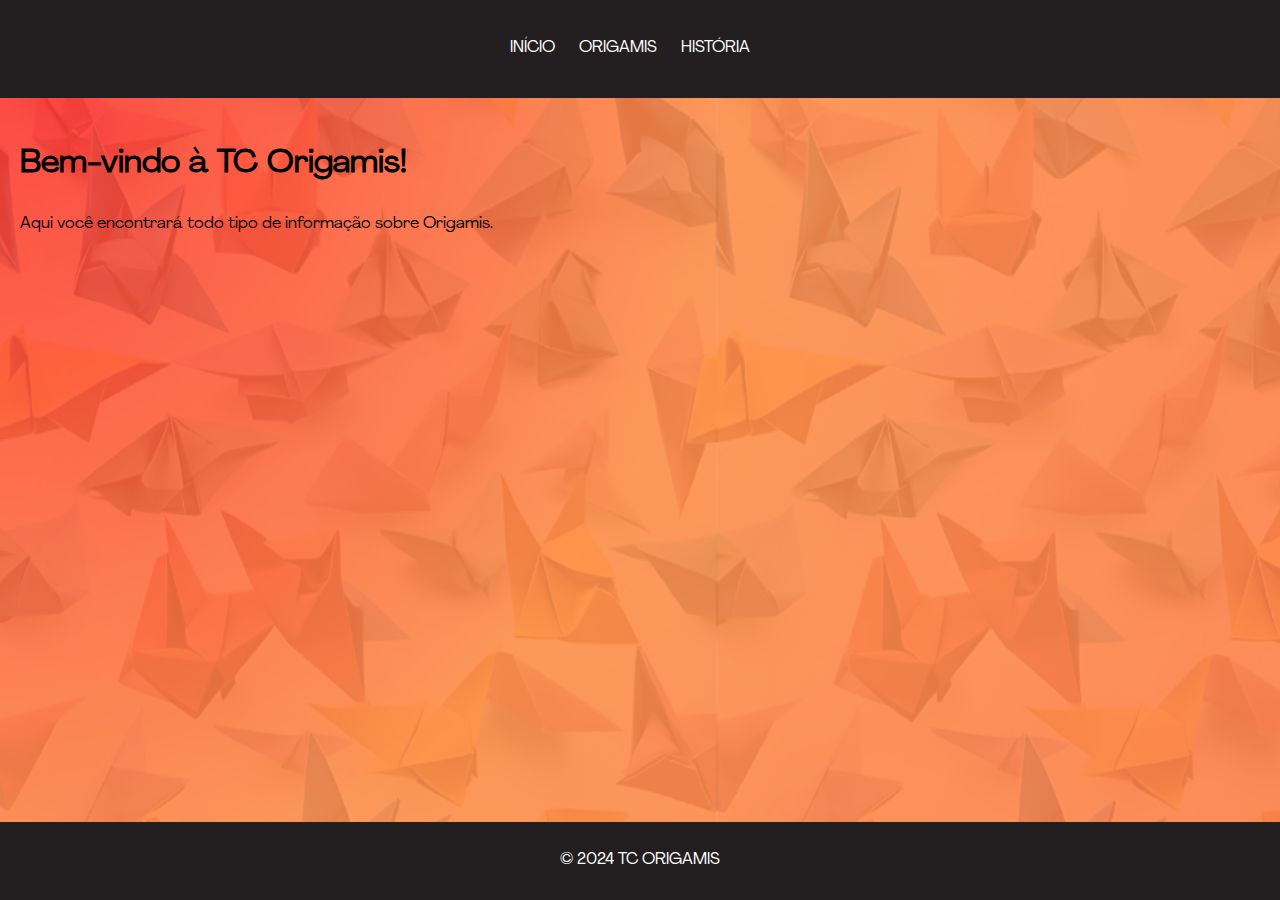
==== index.html @ 2ccadac8 "Update index.html" ====
<!DOCTYPE html>
<html lang="pt-br">
<head>
    <meta charset="UTF-8">
    <meta name="viewport" content="width=device-width, initial-scale=1.0">
    <title>Team Crazy Origami - Início</title>
    <link rel="stylesheet" href="styles.css">
    <link rel="icon" type="image/png" href="TCORIGAMI-1.png">
    <style>
    body {
        background-color: #f0f0f0;
    }
</style>
</head>
<body>
    <header>
        <nav>
            <ul>
                <li><a href="index.html">INÍCIO</a></li>
                <li><a href="servicos.html">ORIGAMIS</a></li>
                <li><a href="sobre.html">HISTÓRIA</a></li>
            </ul>
        </nav>
    </header>

    <main>
        <h1>Bem-vindo à TC Origamis!</h1>
        <p>Aqui você encontrará todo tipo de informação sobre Origamis.</p>
    </main>

    <footer>
        <p>© 2024 TC ORIGAMIS</p>
    </footer>
</body>
</html>
---- styles.css ----
/* Fonte */
@font-face {
    font-family: 'Agrandir';
    src: url('Agrandir-Regular.otf') format('truetype');
}

html, body {
    height: 100%;
    margin: 0;
    padding: 0;
    font-family: 'Agrandir', sans-serif;
    line-height: 1.6;
    /* Wallpaper */
    background-image: url('WallpaperSite.png');
    background-size: 100% 100%;
    background-repeat: no-repeat;
    background-attachment: fixed;
    display: flex;
    flex-direction: column;
}

header {
    background-color: #231F20;
    color: #fff;
    padding: 20px 0;
    text-align: center;
}

header nav ul {
    list-style-type: none;
    padding: 0;
}

header nav ul li {
    display: inline;
    margin-right: 20px;
}

header nav ul li a {
    color: #fff;
    text-decoration: none;
    word-spacing: 60px;
}

main {
    flex: 1;
    padding: 20px;
}

footer {
    background-color: #231F20;
    color: #fff;
    text-align: center;
    padding: 10px 0;
    width: 100%;
    margin-top: auto;
}

 .hidden {
            display: none; /* Inicia a imagem como invisível */
        }
 #footerButton {
            font-family: 'Agrandir', sans-serif;
            background: none;
            border: none;
            color: #fff; /* Cor do texto no rodapé */
            cursor: pointer; /* Indica que é clicável */
            font-size: 16px; /* Ajuste conforme necessário */
            text-align: center;
            display: inline-block; /* Garante que o botão seja tratado como um bloco em linha */
            margin: 0 auto; /* Centraliza o botão */
        }
 #footerButton:focus {
            outline: none; /* Remove o contorno padrão quando o botão está focado */
        }

@media (max-width: 768px) and (orientation: landscape) {
    footer {
        height: 60px; /* Reduz a altura do rodapé */
        padding: 5px 0; /* Reduz o preenchimento do rodapé */
        font-size: 14px; /* Reduz o tamanho da fonte do rodapé */
    }
}
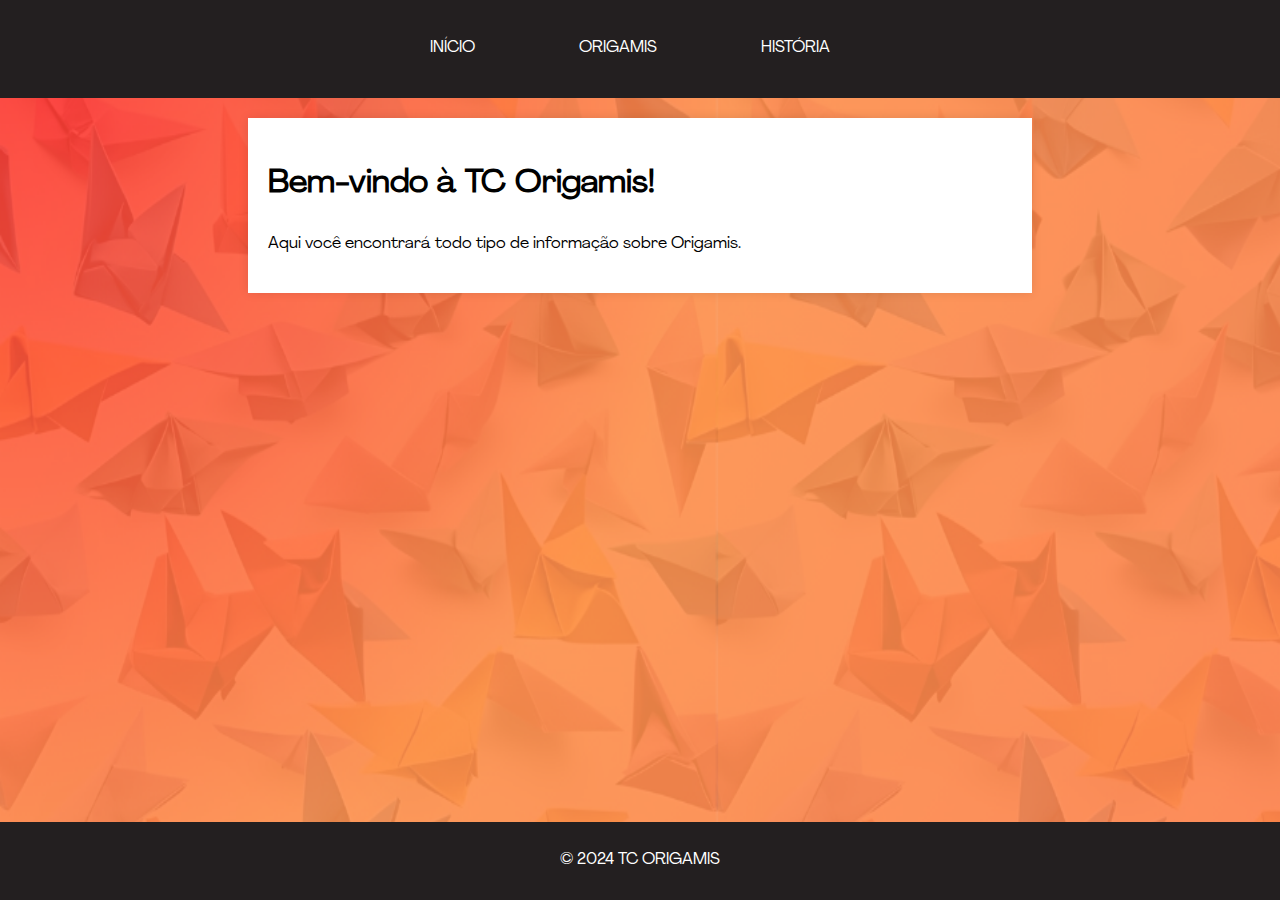
==== commit 9ecb10d3: "Update index.html" ====
--- a/index.html
+++ b/index.html
@@ -24,8 +24,10 @@
     </header>
 
     <main>
+         <div class="container">
         <h1>Bem-vindo à TC Origamis!</h1>
         <p>Aqui você encontrará todo tipo de informação sobre Origamis.</p>
+         </div>
     </main>
 
     <footer>
--- a/styles.css
+++ b/styles.css
@@ -2,6 +2,14 @@
 @font-face {
     font-family: 'Agrandir';
     src: url('Agrandir-Regular.otf') format('truetype');
+}
+
+.container {
+            width: 60%; /* Largura da caixa branca */
+            margin: 0 auto; /* Centraliza horizontalmente */
+            background-color: #fff; /* Cor de fundo branca */
+            padding: 20px; /* Espaçamento interno */
+            box-shadow: 0 0 10px rgba(0, 0, 0, 0.1); /* Sombra suave */
 }
 
 html, body {
@@ -24,6 +32,7 @@
     color: #fff;
     padding: 20px 0;
     text-align: center;
+    word-spacing: 80px;
 }
 
 header nav ul {
@@ -39,7 +48,6 @@
 header nav ul li a {
     color: #fff;
     text-decoration: none;
-    word-spacing: 60px;
 }
 
 main {
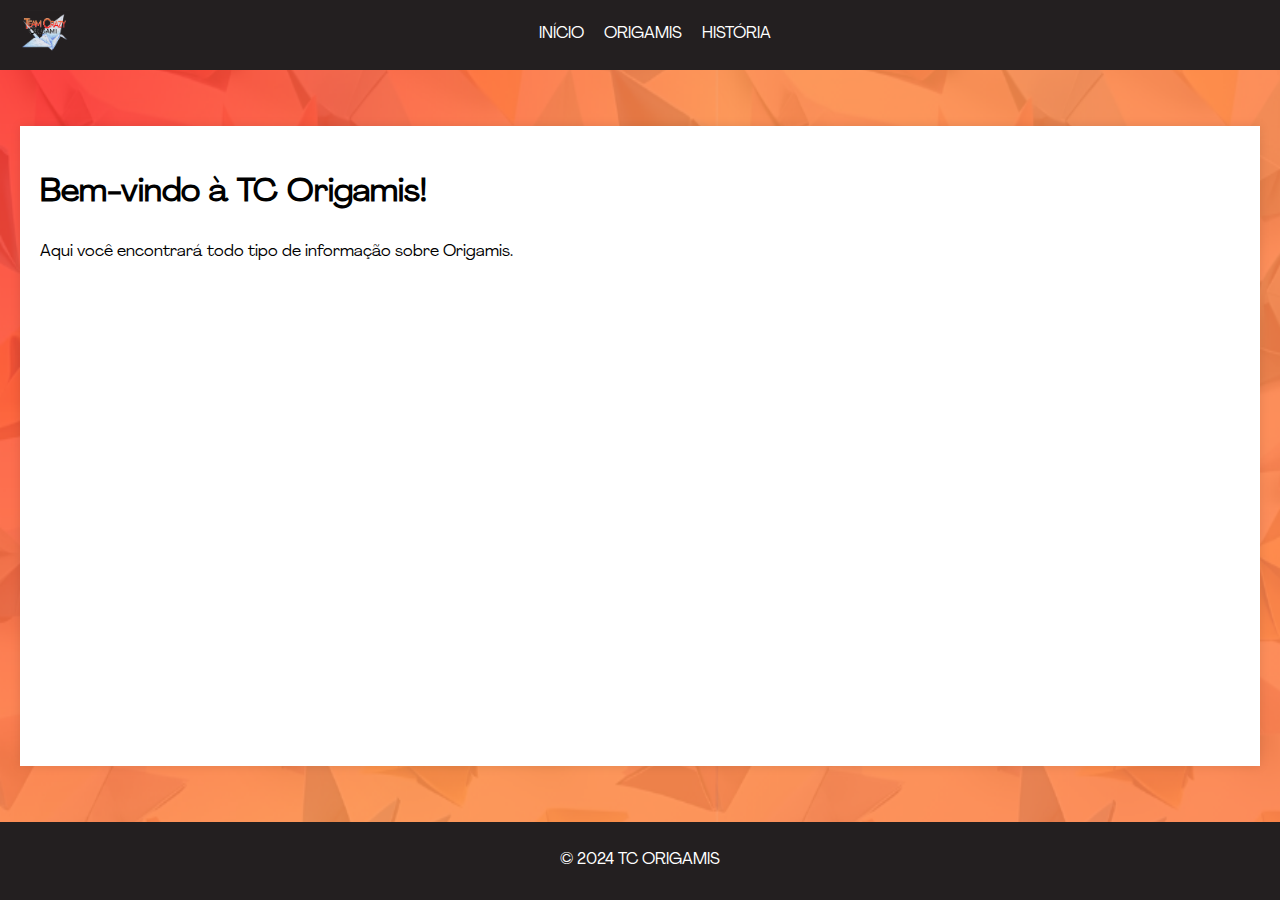
==== commit 75c4297d: "Update index.html" ====
--- a/index.html
+++ b/index.html
@@ -14,6 +14,8 @@
 </head>
 <body>
     <header>
+           <div class="header-container">
+            <img src="TCORIGAMI-1.png" alt="Logo" class="logo">
         <nav>
             <ul>
                 <li><a href="index.html">INÍCIO</a></li>
@@ -21,6 +23,7 @@
                 <li><a href="sobre.html">HISTÓRIA</a></li>
             </ul>
         </nav>
+           </div>
     </header>
 
     <main>
--- a/styles.css
+++ b/styles.css
@@ -2,14 +2,6 @@
 @font-face {
     font-family: 'Agrandir';
     src: url('Agrandir-Regular.otf') format('truetype');
-}
-
-.container {
-            width: 60%; /* Largura da caixa branca */
-            margin: 0 auto; /* Centraliza horizontalmente */
-            background-color: #fff; /* Cor de fundo branca */
-            padding: 20px; /* Espaçamento interno */
-            box-shadow: 0 0 10px rgba(0, 0, 0, 0.1); /* Sombra suave */
 }
 
 html, body {
@@ -27,17 +19,30 @@
     flex-direction: column;
 }
 
-header {
+.header-container {
+    display: flex;
+    align-items: center;
+    justify-content: space-between;
     background-color: #231F20;
-    color: #fff;
-    padding: 20px 0;
-    text-align: center;
+    padding: 10px 20px;
     word-spacing: 80px;
+}
+
+.logo {
+    height: 50px; /* Ajuste a altura conforme necessário */
+}
+
+header nav {
+    flex: 1;
+    display: flex;
+    justify-content: center; /* Centraliza o menu de navegação */
 }
 
 header nav ul {
     list-style-type: none;
     padding: 0;
+    margin: 0;
+    display: flex;
 }
 
 header nav ul li {
@@ -53,6 +58,19 @@
 main {
     flex: 1;
     padding: 20px;
+    display: flex;
+    justify-content: center; /* Centraliza horizontalmente */
+    align-items: center; /* Centraliza verticalmente */
+}
+
+.container {
+             width: 1200px; /* Largura fixa */
+             height: 600px; /* Altura fixa */
+             background-color: #fff; /* Cor de fundo branca */
+             padding: 20px; /* Espaçamento interno */
+             box-shadow: 0 0 10px rgba(0, 0, 0, 0.1); /* Sombra suave */
+             overflow: auto; /* Adiciona barra de rolagem se o conteúdo exceder a altura */
+             margin: 20px auto; /* Centraliza a caixa na página */
 }
 
 footer {
@@ -61,12 +79,13 @@
     text-align: center;
     padding: 10px 0;
     width: 100%;
-    margin-top: auto;
+    flex-shrink: 0;
 }
 
  .hidden {
             display: none; /* Inicia a imagem como invisível */
         }
+
  #footerButton {
             font-family: 'Agrandir', sans-serif;
             background: none;
@@ -78,6 +97,7 @@
             display: inline-block; /* Garante que o botão seja tratado como um bloco em linha */
             margin: 0 auto; /* Centraliza o botão */
         }
+
  #footerButton:focus {
             outline: none; /* Remove o contorno padrão quando o botão está focado */
         }
@@ -87,5 +107,11 @@
         height: 60px; /* Reduz a altura do rodapé */
         padding: 5px 0; /* Reduz o preenchimento do rodapé */
         font-size: 14px; /* Reduz o tamanho da fonte do rodapé */
+    }    
+}
+
+@media (max-width: 768px) {
+    header {
+        word-spacing: 0px; /* Reduz o espaçamento entre palavras em dispositivos móveis */
     }
 }
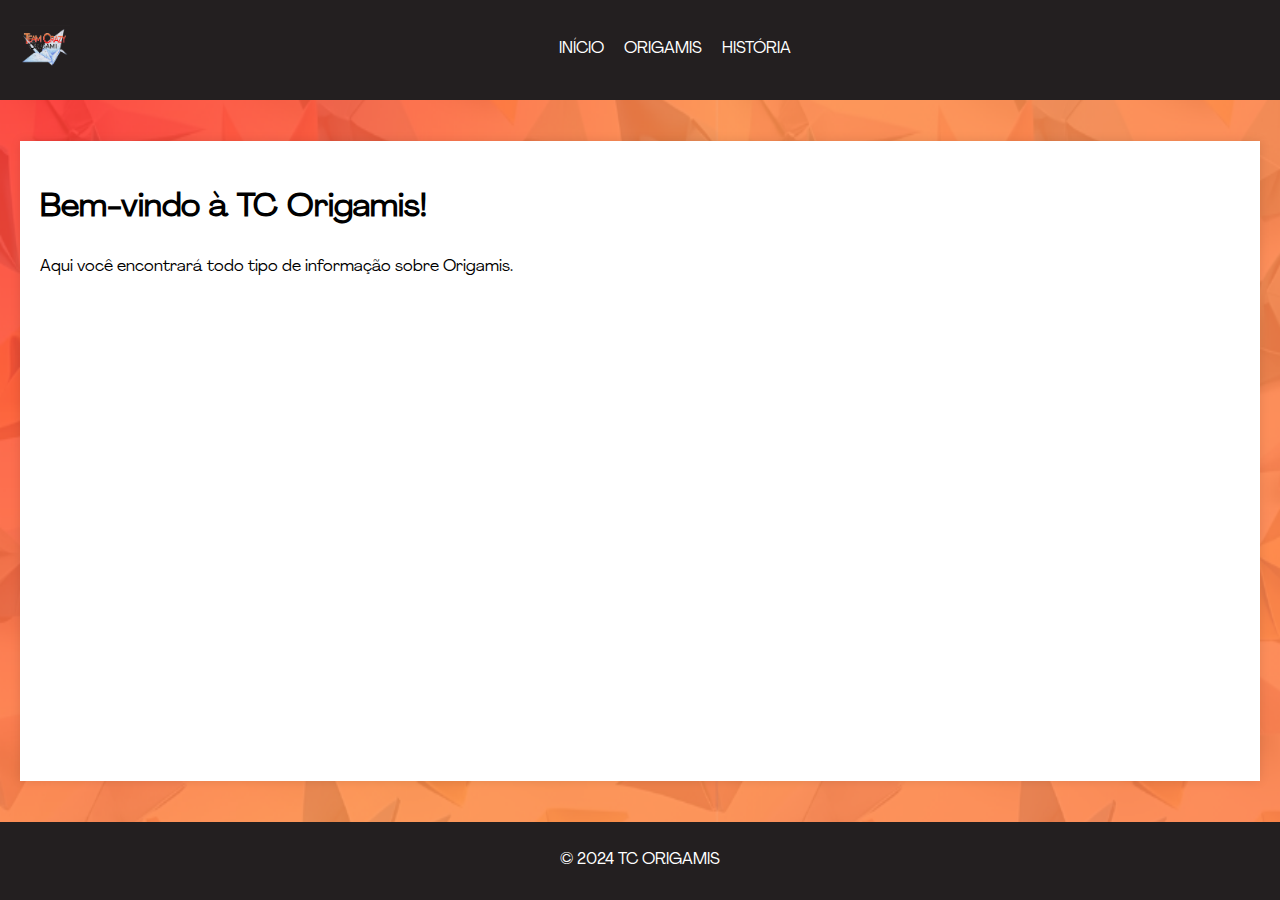
==== commit 6fca3fa7: "Update index.html" ====
--- a/index.html
+++ b/index.html
@@ -26,7 +26,7 @@
            </div>
     </header>
 
-    <main>
+    <main id="sobrePage">
          <div class="container">
         <h1>Bem-vindo à TC Origamis!</h1>
         <p>Aqui você encontrará todo tipo de informação sobre Origamis.</p>
--- a/styles.css
+++ b/styles.css
@@ -25,17 +25,24 @@
     justify-content: space-between;
     background-color: #231F20;
     padding: 10px 20px;
-    word-spacing: 80px;
 }
 
 .logo {
     height: 50px; /* Ajuste a altura conforme necessário */
 }
 
+header {
+    background-color: #231F20;
+    color: #fff;
+    padding: 15px 0;
+    text-align: center;
+}
+
 header nav {
     flex: 1;
     display: flex;
     justify-content: center; /* Centraliza o menu de navegação */
+    word-spacing: 20px;
 }
 
 header nav ul {
@@ -47,7 +54,7 @@
 
 header nav ul li {
     display: inline;
-    margin-right: 20px;
+    margin-left: 20px;
 }
 
 header nav ul li a {
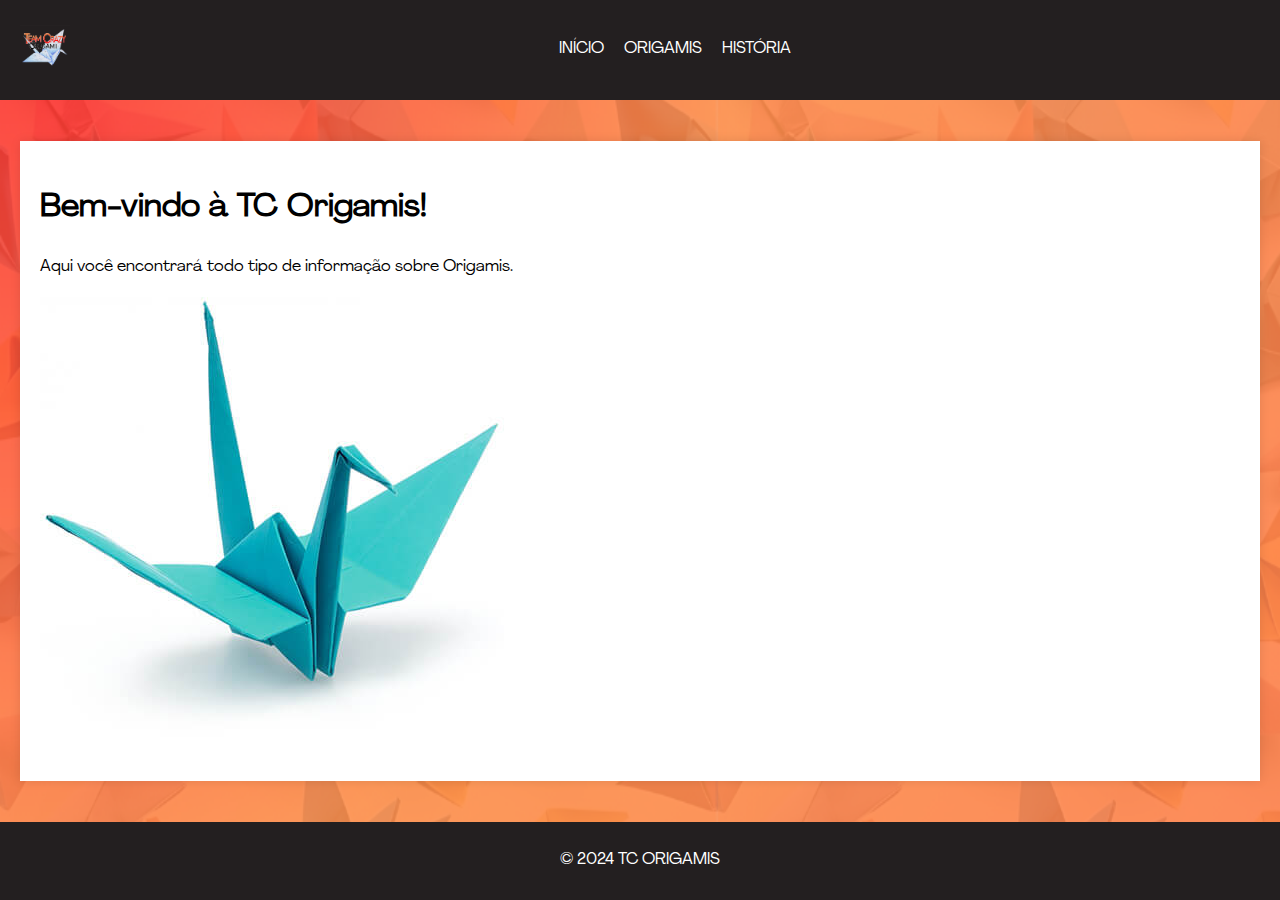
==== commit 4c13bf71: "Update index.html" ====
--- a/index.html
+++ b/index.html
@@ -28,8 +28,13 @@
 
     <main id="sobrePage">
          <div class="container">
+             <div class="text-content">
         <h1>Bem-vindo à TC Origamis!</h1>
         <p>Aqui você encontrará todo tipo de informação sobre Origamis.</p>
+              </div>
+              <div class="image-content">
+                <img src="image.png" alt="Tsuru">
+            </div>
          </div>
     </main>
 
--- a/styles.css
+++ b/styles.css
@@ -2,6 +2,22 @@
 @font-face {
     font-family: 'Agrandir';
     src: url('Agrandir-Regular.otf') format('truetype');
+}
+
+#sobrePage .container {
+    width: 1200px; /* Largura fixa */
+    height: 600px; /* Altura fixa */
+    background-color: #fff; /* Cor de fundo branca */
+    padding: 20px; /* Espaçamento interno */
+    box-shadow: 0 0 10px rgba(0, 0, 0, 0.1); /* Sombra suave */
+    overflow: auto; /* Adiciona barra de rolagem se o conteúdo exceder a altura */
+    margin: 20px auto; /* Centraliza a caixa na página */
+}
+
+#sobrePage {
+    display: flex;
+    justify-content: center;
+    align-items: center;
 }
 
 html, body {
@@ -70,16 +86,6 @@
     align-items: center; /* Centraliza verticalmente */
 }
 
-.container {
-             width: 1200px; /* Largura fixa */
-             height: 600px; /* Altura fixa */
-             background-color: #fff; /* Cor de fundo branca */
-             padding: 20px; /* Espaçamento interno */
-             box-shadow: 0 0 10px rgba(0, 0, 0, 0.1); /* Sombra suave */
-             overflow: auto; /* Adiciona barra de rolagem se o conteúdo exceder a altura */
-             margin: 20px auto; /* Centraliza a caixa na página */
-}
-
 footer {
     background-color: #231F20;
     color: #fff;
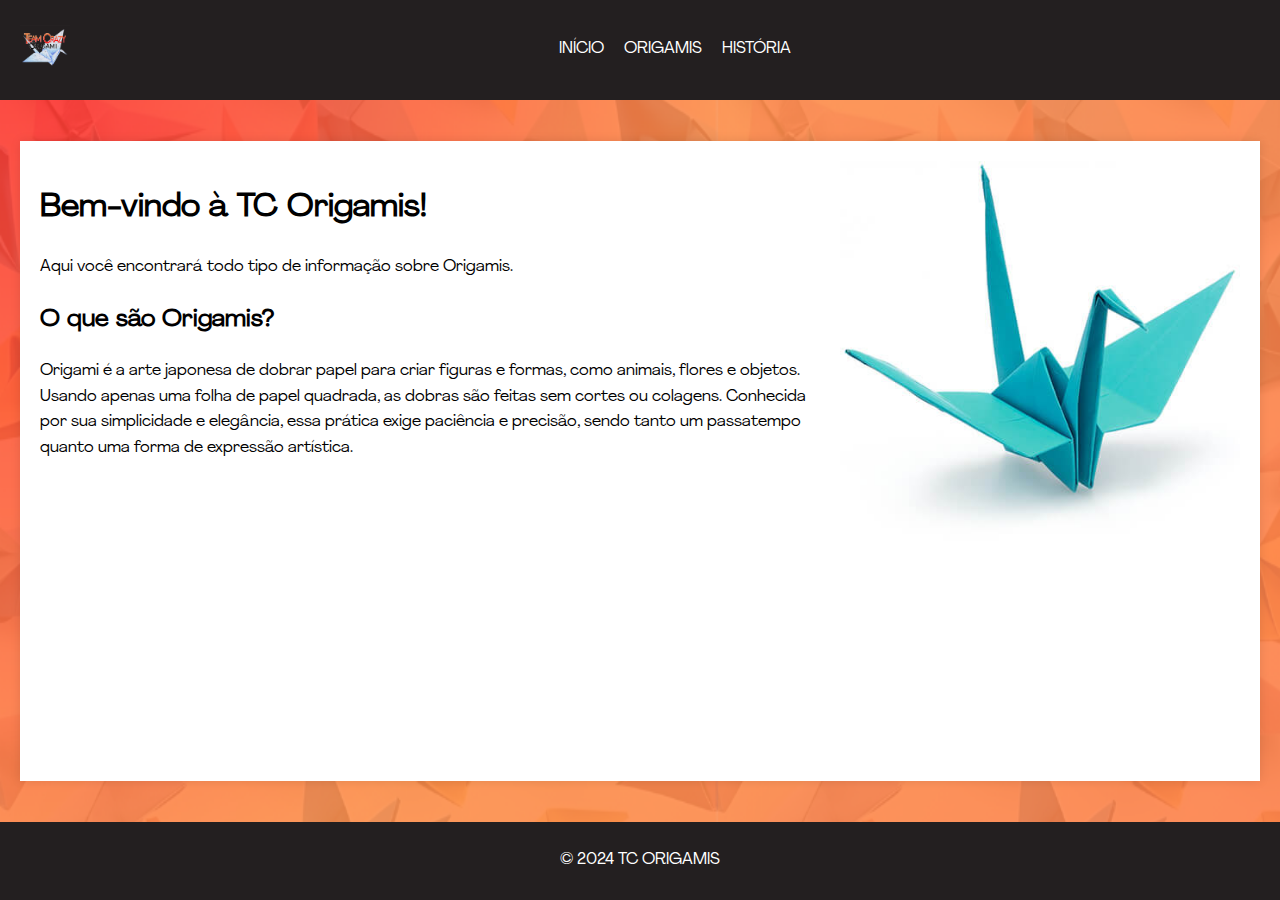
==== commit a81b1295: "Update index.html" ====
--- a/index.html
+++ b/index.html
@@ -31,6 +31,8 @@
              <div class="text-content">
         <h1>Bem-vindo à TC Origamis!</h1>
         <p>Aqui você encontrará todo tipo de informação sobre Origamis.</p>
+       <h2>O que são Origamis?</h2>
+       <p>Origami é a arte japonesa de dobrar papel para criar figuras e formas, como animais, flores e objetos. Usando apenas uma folha de papel quadrada, as dobras são feitas sem cortes ou colagens. Conhecida por sua simplicidade e elegância, essa prática exige paciência e precisão, sendo tanto um passatempo quanto uma forma de expressão artística.</p>
               </div>
               <div class="image-content">
                 <img src="image.png" alt="Tsuru">
--- a/styles.css
+++ b/styles.css
@@ -12,12 +12,19 @@
     box-shadow: 0 0 10px rgba(0, 0, 0, 0.1); /* Sombra suave */
     overflow: auto; /* Adiciona barra de rolagem se o conteúdo exceder a altura */
     margin: 20px auto; /* Centraliza a caixa na página */
+    display: flex; /* Alinha os itens lado a lado */
+    justify-content: space-between; /* Espaça o conteúdo */
 }
 
-#sobrePage {
-    display: flex;
-    justify-content: center;
-    align-items: center;
+#sobrePage .text-content {
+    flex: 1; /* O texto ocupa o espaço disponível */
+    padding-right: 20px; /* Espaçamento entre o texto e a imagem */
+}
+
+#sobrePage .image-content img {
+    max-width: 400px; /* Largura máxima da imagem */
+    height: auto; /* Altura automática para manter a proporção */
+    object-fit: cover; /* Cobre a área sem distorcer a imagem */
 }
 
 html, body {
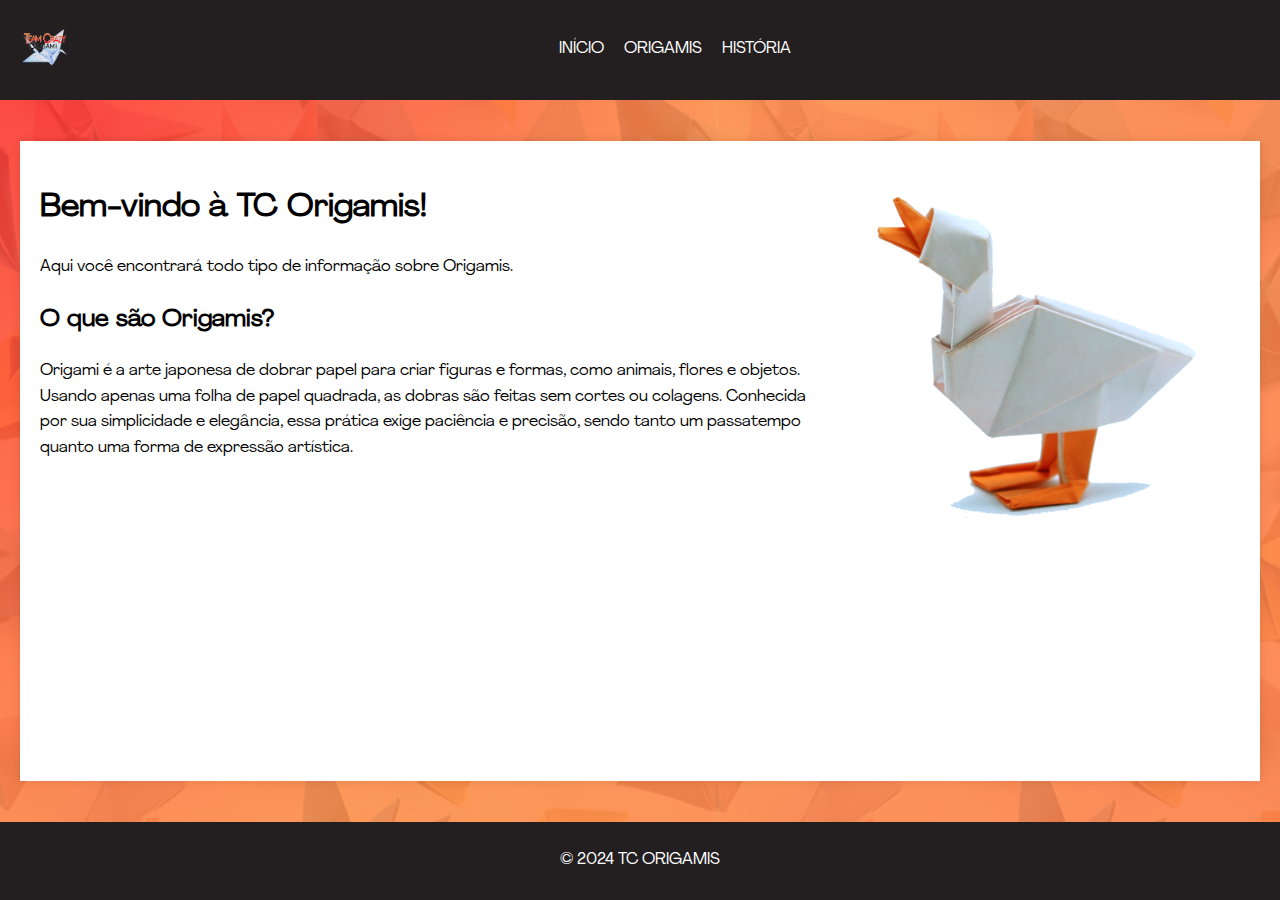
==== commit b4b6d2cc: "Update index.html" ====
--- a/index.html
+++ b/index.html
@@ -35,7 +35,7 @@
        <p>Origami é a arte japonesa de dobrar papel para criar figuras e formas, como animais, flores e objetos. Usando apenas uma folha de papel quadrada, as dobras são feitas sem cortes ou colagens. Conhecida por sua simplicidade e elegância, essa prática exige paciência e precisão, sendo tanto um passatempo quanto uma forma de expressão artística.</p>
               </div>
               <div class="image-content">
-                <img src="image.png" alt="Tsuru">
+                <img src="Duck.png" alt="Duck">
             </div>
          </div>
     </main>
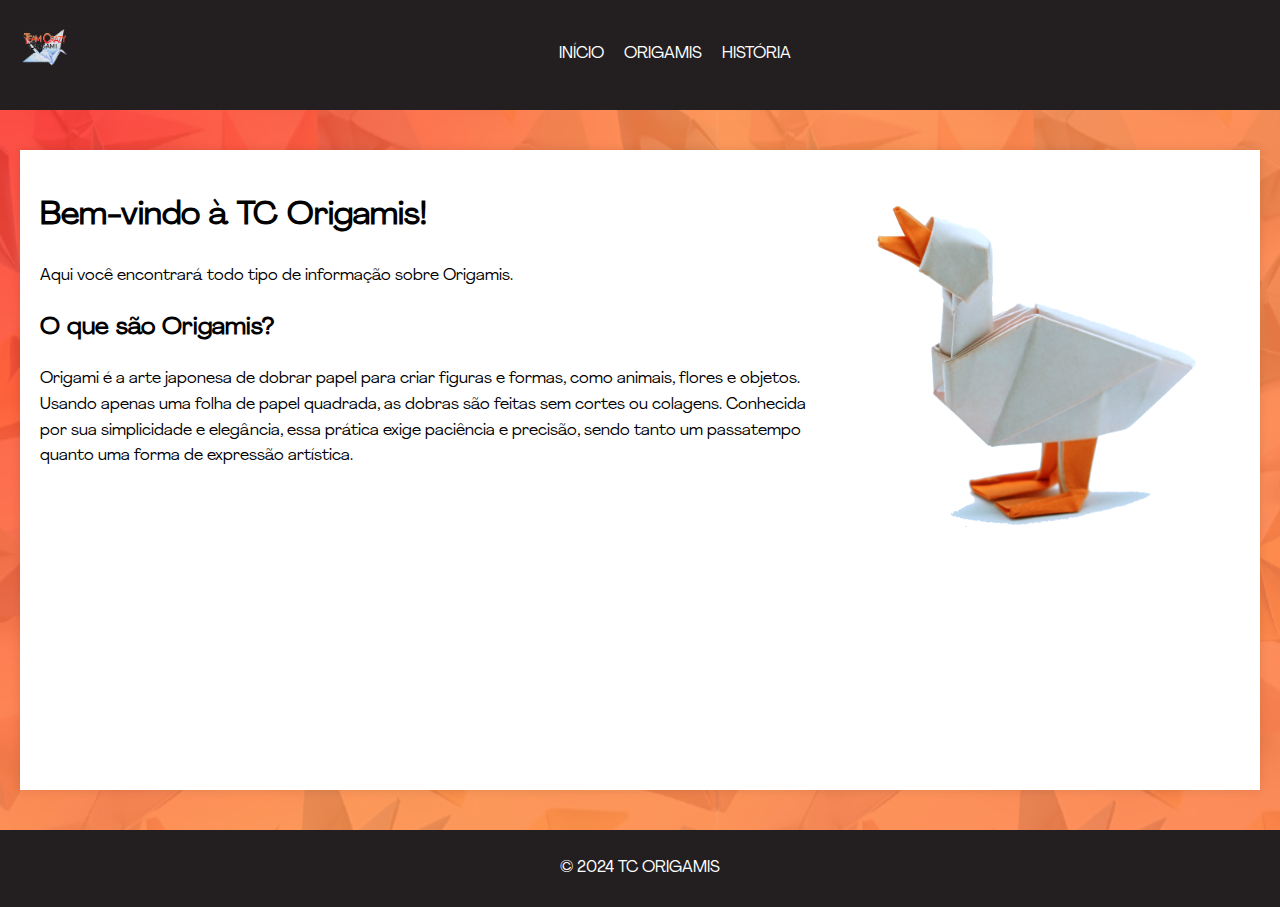
==== commit 517e94ff: "Update index.html" ====
--- a/index.html
+++ b/index.html
@@ -15,7 +15,9 @@
 <body>
     <header>
            <div class="header-container">
+               <a href="index.html">
             <img src="TCORIGAMI-1.png" alt="Logo" class="logo">
+               </a>
         <nav>
             <ul>
                 <li><a href="index.html">INÍCIO</a></li>
